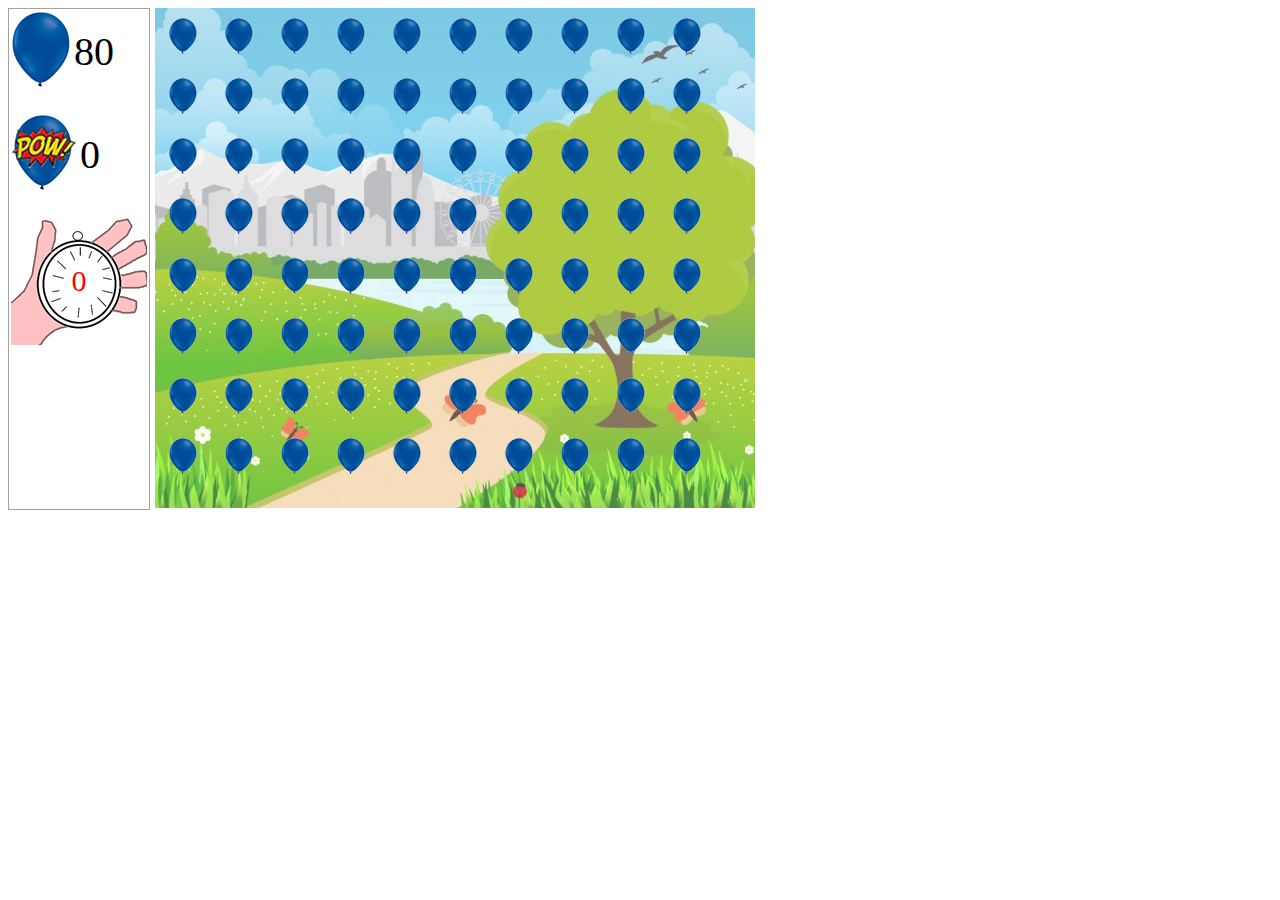
==== jogo.html @ 320a4a06 "Jogo HTML/CSS/JAVASCRIPT basico" ====
<!DOCTYPE HTML>
<html lang="pt-br">
	<head>
		<meta charset="UTF-8">

		<title>Estourando balões</title>

		<script src="jogo.js"></script>

	</head>

	<body onload="iniciaJogo()">
		<div style="float:left; width:auto; height:500px; background: #FFF; border: solid 1px #A2A2A2; margin-right: 5px;">
			<table border="0">
				<tr>
					<td>
						<img src="imagens/balao_azul_grande.png">
					</td>
					<td>
						<span id="baloes_inteiros" style="font-size: 40px;"></span>
					</td>
				</tr>
			</table>

			<br>
			<table border="0">
				<tr>
					<td>
						<img src="imagens/balao_azul_grande_estourado.png">
					</td>
					<td>
						<span id="baloes_estourados" style="font-size: 40px;"></span>
					</td>
				</tr>
			</table>

			<br>
			<table border="0" style="width: 140px; height: 132px;">
				<tr>
					<td style="background: url('imagens/cronometro.png'); text-align: center">
						<span id="cronometro" style="color: red; font-size: 30px;"></span>
					</td>
				</tr>
			</table>

		</div>

		<div id="cenario" style="float: left; width: 600px; height: 500px; background: url('imagens/cenario.png'); background-position: bottom;"></div>
	</body>
	
</html>
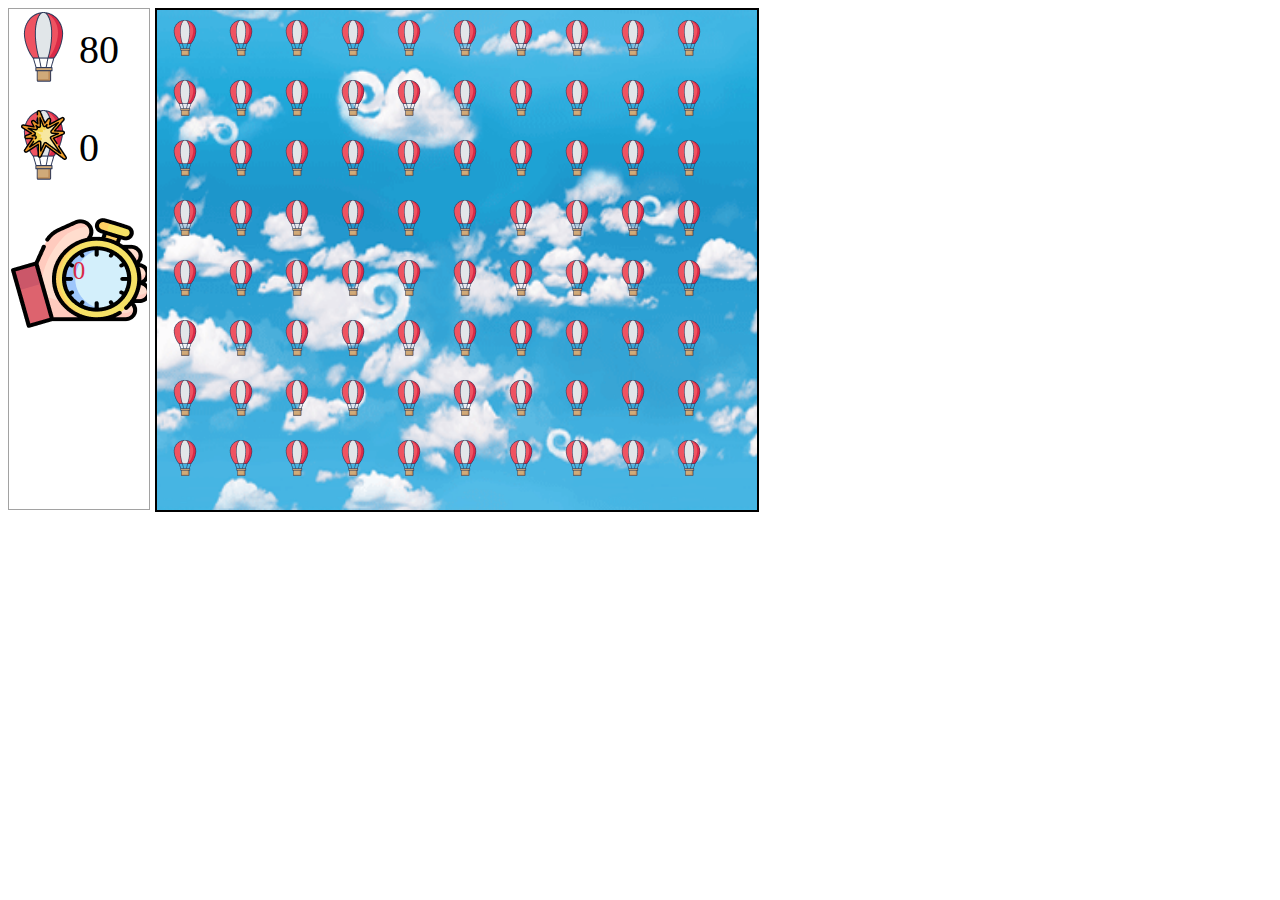
==== commit a423a6a8: "Jogo do balao V0.1" ====
--- a/jogo.html
+++ b/jogo.html
@@ -3,15 +3,20 @@
 	<head>
 		<meta charset="UTF-8">
 
-		<title>Estourando balões</title>
+		<title>Ballon Game</title>
 
 		<script src="jogo.js"></script>
+
+		<link rel="stylesheet" href="./Css/global.css">
+		<link rel="stylesheet" href="./Css/reset.css">
+		<link rel="preconnect" href="https://fonts.gstatic.com">
+		<link href="https://fonts.googleapis.com/css2?family=Fredoka+One&display=swap" rel="stylesheet">
 
 	</head>
 
 	<body onload="iniciaJogo()">
-		<div style="float:left; width:auto; height:500px; background: #FFF; border: solid 1px #A2A2A2; margin-right: 5px;">
-			<table border="0">
+		<div class="left-hud">
+			<table>
 				<tr>
 					<td>
 						<img src="imagens/balao_azul_grande.png">
@@ -23,7 +28,7 @@
 			</table>
 
 			<br>
-			<table border="0">
+			<table>
 				<tr>
 					<td>
 						<img src="imagens/balao_azul_grande_estourado.png">
@@ -35,17 +40,17 @@
 			</table>
 
 			<br>
-			<table border="0" style="width: 140px; height: 132px;">
+			<table class="timer">
 				<tr>
 					<td style="background: url('imagens/cronometro.png'); text-align: center">
-						<span id="cronometro" style="color: red; font-size: 30px;"></span>
+						<span id="cronometro" style="color: #DA2A47; font-size: 25px;"></span>
 					</td>
 				</tr>
 			</table>
 
 		</div>
 
-		<div id="cenario" style="float: left; width: 600px; height: 500px; background: url('imagens/cenario.png'); background-position: bottom;"></div>
+		<div class="back-animated" id="cenario" style="float: left; width: 600px; height: 500px; background: url('imagens/cenario.gif'); background-repeat: no-repeat; border: solid 2px #000; background-size: cover;"></div>
 	</body>
 	
 </html>--- a/Css/global.css
+++ b/Css/global.css
@@ -0,0 +1,71 @@
+.tittle {
+  padding-top: 100px;
+  text-align: center;
+  animation: ease-in-out;
+}
+
+.baloon {
+  background-image: url("/imagens/balloons.png");
+  background-repeat: no-repeat;
+  background-position: top;
+  padding-top: 125px;
+}
+
+.home {
+  margin-left: auto;
+  margin-right: auto;
+  width: 300px;
+  height: 300px;
+  border: 5px solid #000;
+  border-radius: 20px;
+  background-color: #d3effb;
+}
+
+.items {
+  margin-top: 70px;
+  display: flex;
+  flex-direction: column;
+  justify-content: center;
+  align-items: center;
+}
+
+.main-text {
+  font-family: "Fredoka One", cursive;
+  font-size: 25px;
+  font-weight: lighter;
+}
+
+.select {
+  font-family: "Fredoka One", cursive;
+}
+
+.select {
+  font-size: 15px;
+  border: 2px solid #000;
+}
+
+/* Game */
+
+.left-hud {
+  float: left;
+  width: auto;
+  height: 500px;
+  background: #fff;
+  border: solid 1px #a2a2a2;
+  margin-right: 5px;
+}
+
+.timer {
+  width: 140px;
+  height: 132px;
+}
+
+.back-animated {
+  float: left;
+  width: 600px;
+  height: 500px;
+  background: url("imagens/cenario.gif");
+  background-repeat: no-repeat;
+  border: solid 2px #000;
+  background-size: cover;
+}
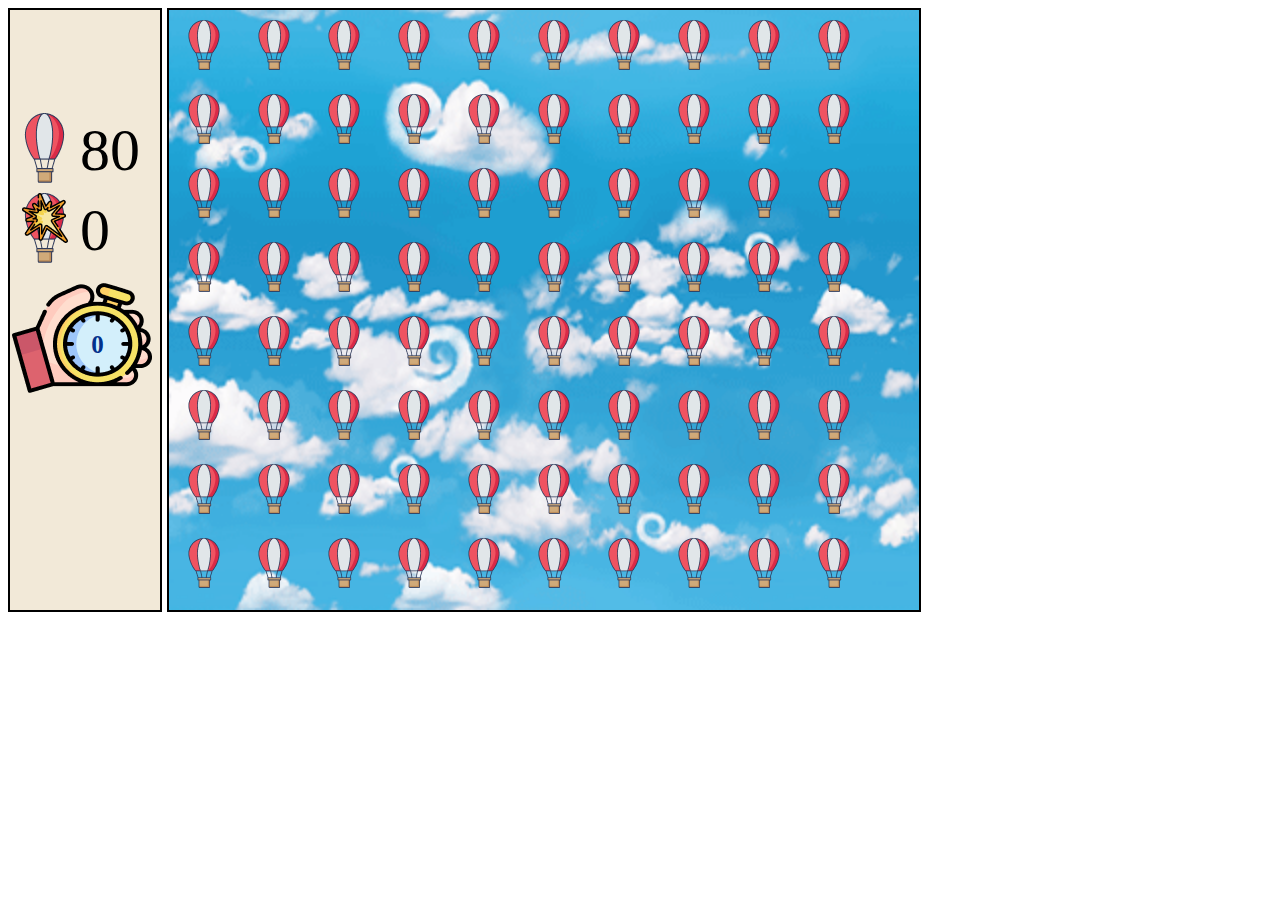
==== commit ba659a4b: "V0.2" ====
--- a/jogo.html
+++ b/jogo.html
@@ -7,6 +7,7 @@
 
 		<script src="jogo.js"></script>
 
+		<link rel="icon" href="./imagens/favicon.png">
 		<link rel="stylesheet" href="./Css/global.css">
 		<link rel="stylesheet" href="./Css/reset.css">
 		<link rel="preconnect" href="https://fonts.gstatic.com">
@@ -15,42 +16,43 @@
 	</head>
 
 	<body onload="iniciaJogo()">
-		<div class="left-hud">
-			<table>
-				<tr>
-					<td>
-						<img src="imagens/balao_azul_grande.png">
-					</td>
-					<td>
-						<span id="baloes_inteiros" style="font-size: 40px;"></span>
-					</td>
-				</tr>
-			</table>
-
-			<br>
-			<table>
-				<tr>
-					<td>
-						<img src="imagens/balao_azul_grande_estourado.png">
-					</td>
-					<td>
-						<span id="baloes_estourados" style="font-size: 40px;"></span>
-					</td>
-				</tr>
-			</table>
-
-			<br>
-			<table class="timer">
-				<tr>
-					<td style="background: url('imagens/cronometro.png'); text-align: center">
-						<span id="cronometro" style="color: #DA2A47; font-size: 25px;"></span>
-					</td>
-				</tr>
-			</table>
-
-		</div>
-
-		<div class="back-animated" id="cenario" style="float: left; width: 600px; height: 500px; background: url('imagens/cenario.gif'); background-repeat: no-repeat; border: solid 2px #000; background-size: cover;"></div>
+				<div class="left-hud">
+					<table>
+						<tr>
+							<td>
+								<img src="imagens/balao_vermelho_grande.png">
+							</td>
+							<td>
+								<span id="baloes_inteiros" style="font-size: 60px;"></span>
+							</td>
+						</tr>
+					</table>
+					<table>
+						<tr>
+							<td>
+								<img src="imagens/balao_vermelho_grande_estourado.png">
+							</td>
+							<td>
+								<span id="baloes_estourados" style="font-size: 60px;"></span>
+							</td>
+						</tr>
+					</table>
+					<table class="timer">
+						<tr>
+							<td class="cronometro">
+								<span class="cronometro -sec" id="cronometro"></span>
+							</td>
+						</tr>
+					</table>
+					<table>
+						<tr>
+							<td>
+								<span class="return"></span>
+							</td>
+						</tr>
+					</table>
+				</div>
+			<div class="back-animated" id="cenario"></div>
 	</body>
 	
 </html>--- a/Css/global.css
+++ b/Css/global.css
@@ -1,4 +1,14 @@
+.bg {
+  background-image: url("../imagens/bg.gif");
+  background-repeat: no-repeat;
+  background-size: cover;
+}
+
 .tittle {
+  font-family: "Fredoka One", cursive;
+  font-weight: lighter;
+  color: #2E83F2;
+  text-shadow: 2px 2px 2px #000;
   padding-top: 100px;
   text-align: center;
   animation: ease-in-out;
@@ -16,8 +26,8 @@
   margin-right: auto;
   width: 300px;
   height: 300px;
-  border: 5px solid #000;
-  border-radius: 20px;
+  border: 3px solid #000;
+  border-radius: 30px;
   background-color: #d3effb;
 }
 
@@ -49,22 +59,42 @@
 .left-hud {
   float: left;
   width: auto;
+  padding-top: 100px;
   height: 500px;
-  background: #fff;
-  border: solid 1px #a2a2a2;
+  background: #F2E9D8;
+  border: 2px solid #000;
   margin-right: 5px;
 }
 
 .timer {
-  width: 140px;
-  height: 132px;
+  width: 150px;
+  height: 130px;
+}
+
+.cronometro {
+  background: url("../imagens/cronometro.png");
+  background-repeat: no-repeat;
+  text-align: center;
+  padding-top: 20px;
+}
+
+.cronometro.-sec {
+  font-weight: bolder;
+  color: #03318C;
+  font-size: 25px;
+  margin-left: 25px;
+}
+
+.return {
+  background: url("../imagens/back.png");
+  background-repeat: no-repeat;
 }
 
 .back-animated {
   float: left;
-  width: 600px;
-  height: 500px;
-  background: url("imagens/cenario.gif");
+  width: 750px;
+  height: 600px;
+  background: url("../imagens/cenario.gif");
   background-repeat: no-repeat;
   border: solid 2px #000;
   background-size: cover;
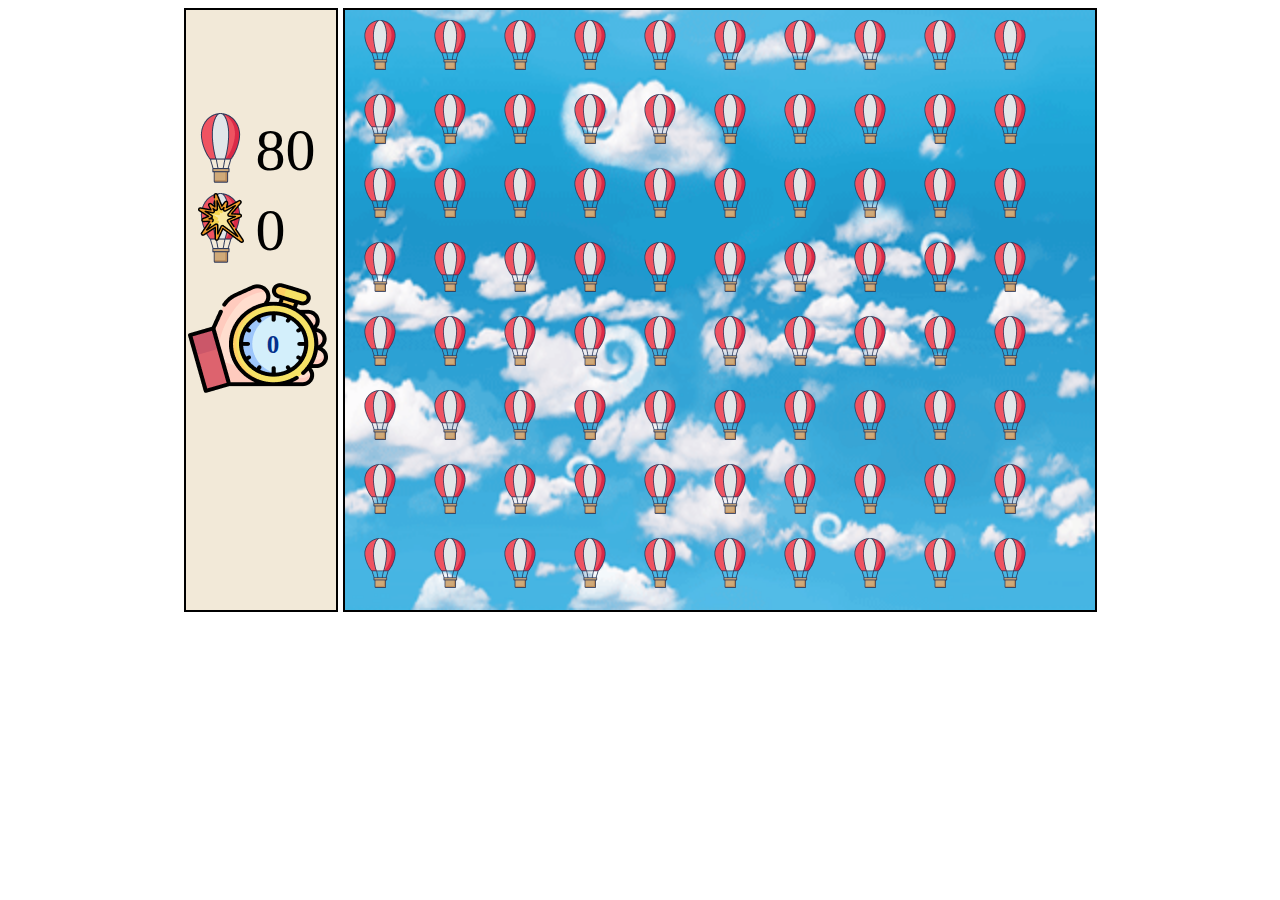
==== commit f8d33fef: "responsive mobile" ====
--- a/jogo.html
+++ b/jogo.html
@@ -6,7 +6,7 @@
 		<title>Ballon Game</title>
 
 		<script src="jogo.js"></script>
-
+		
 		<link rel="icon" href="./imagens/favicon.png">
 		<link rel="stylesheet" href="./Css/global.css">
 		<link rel="stylesheet" href="./Css/reset.css">
@@ -16,43 +16,45 @@
 	</head>
 
 	<body onload="iniciaJogo()">
-				<div class="left-hud">
-					<table>
-						<tr>
-							<td>
-								<img src="imagens/balao_vermelho_grande.png">
-							</td>
-							<td>
-								<span id="baloes_inteiros" style="font-size: 60px;"></span>
-							</td>
-						</tr>
-					</table>
-					<table>
-						<tr>
-							<td>
-								<img src="imagens/balao_vermelho_grande_estourado.png">
-							</td>
-							<td>
-								<span id="baloes_estourados" style="font-size: 60px;"></span>
-							</td>
-						</tr>
-					</table>
-					<table class="timer">
-						<tr>
-							<td class="cronometro">
-								<span class="cronometro -sec" id="cronometro"></span>
-							</td>
-						</tr>
-					</table>
-					<table>
-						<tr>
-							<td>
-								<span class="return"></span>
-							</td>
-						</tr>
-					</table>
-				</div>
-			<div class="back-animated" id="cenario"></div>
+		<div class="container">
+			<div class="left-hud">
+				<table>
+					<tr>
+						<td>
+							<img src="imagens/balao_vermelho_grande.png">
+						</td>
+						<td>
+							<span id="baloes_inteiros" style="font-size: 60px;"></span>
+						</td>
+					</tr>
+				</table>
+				<table>
+					<tr>
+						<td>
+							<img src="imagens/balao_vermelho_grande_estourado.png">
+						</td>
+						<td>
+							<span id="baloes_estourados" style="font-size: 60px;"></span>
+						</td>
+					</tr>
+				</table>
+				<table class="timer">
+					<tr>
+						<td class="cronometro">
+							<span class="cronometro -sec" id="cronometro"></span>
+						</td>
+					</tr>
+				</table>
+				<table>
+					<tr>
+						<td>
+							<span class="return"></span>
+						</td>
+					</tr>
+				</table>
+			</div>
+		<div class="back-animated" id="cenario"></div>
+		</div>
 	</body>
 	
 </html>--- a/Css/global.css
+++ b/Css/global.css
@@ -15,7 +15,7 @@
 }
 
 .baloon {
-  background-image: url("/imagens/balloons.png");
+  background-image: url("../imagens/balloons.png");
   background-repeat: no-repeat;
   background-position: top;
   padding-top: 125px;
@@ -99,3 +99,84 @@
   border: solid 2px #000;
   background-size: cover;
 }
+
+.container {
+  display: flex;
+  align-content: center;
+  justify-content: center;
+  align-items: center;
+}
+
+@media (max-width: 1024px) {
+  .bg {
+    height: 100vh;
+  }
+
+  .tittle {
+    padding-top: 50px;
+  }
+
+  h1 {
+    font-size: 10em;
+  }
+
+  .home {
+    width: 700px;
+    height: 700px;
+  }
+
+  .items img {
+    width: 300px;
+    height: 300px;
+  }
+
+  p {
+    margin-block-start: 5em;
+    margin-block-end: 5em;
+  }
+
+  .main-text {
+    font-size: 80px;
+  }
+
+  .select {
+    font-size: 70px;
+    border: 5px solid #000;
+  }
+
+  .container {	
+    flex-direction: column;
+  }
+
+  .left-hud {
+    display: flex;
+    flex-direction: row;
+    flex-wrap: nowrap;
+    align-content: center;
+    justify-content: center;
+    align-items: center;
+    padding-top: 50px;
+    padding-bottom: 50px;
+    height: 100px;
+    width: 100vw;
+  }
+
+  .back-animated {
+    width: 100vw;
+    height: 70vh;
+  }
+
+  td img {
+    width: 120px;
+    height: 120px;
+  }
+
+  table {
+    margin-right: 50px;
+  }
+
+  .back-animated img {
+    width: 100px;
+    height: 100px;
+  }
+}